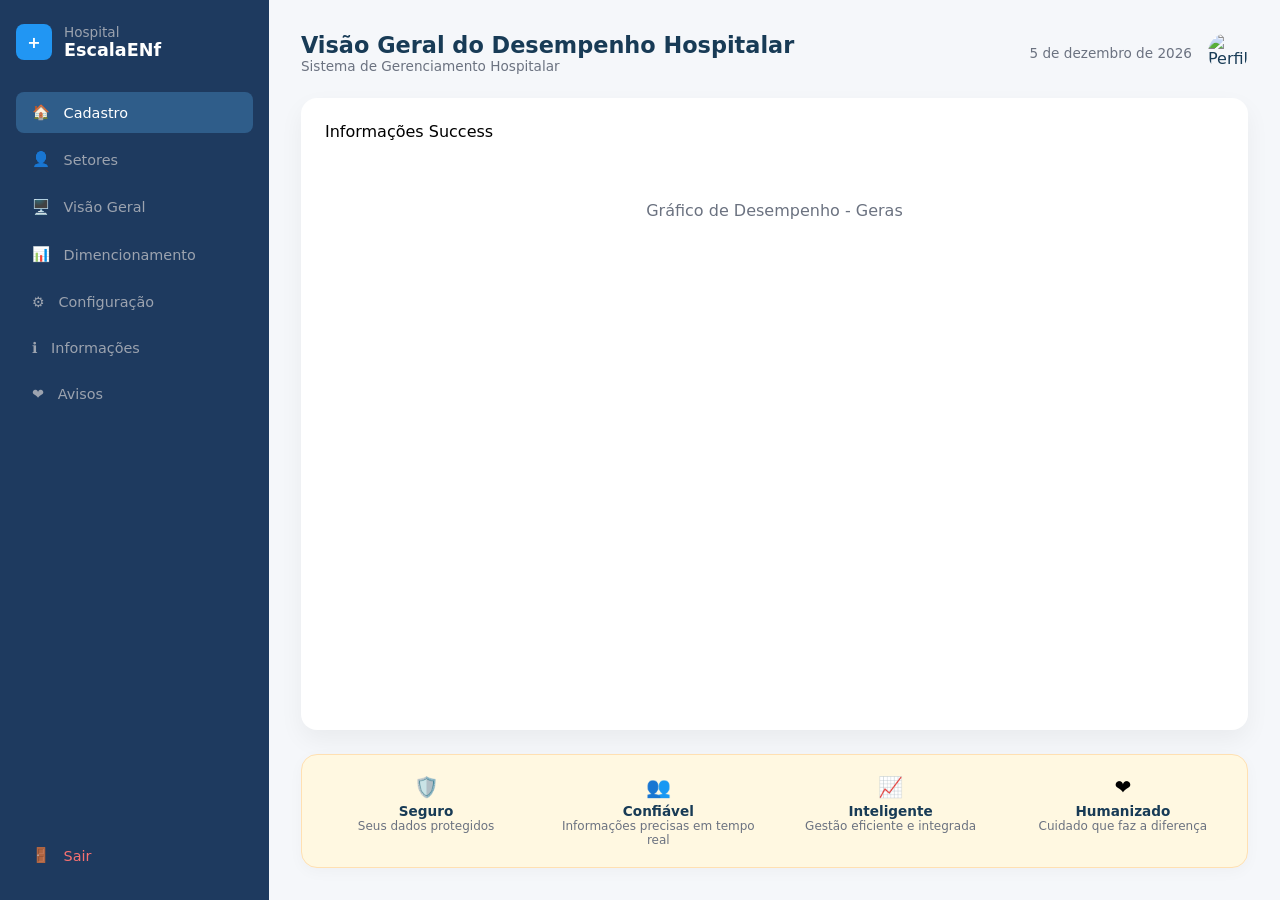
==== gerencia.html @ db75cda7 "esqueleto pronto e responsivo versão atualizada" ====
<!DOCTYPE html>
<html lang="pt-BR">
<head>
    <meta charset="UTF-8">
    <meta name="viewport" content="width=device-width, initial-scale=1.0">
    <title>Hospital São Lucas</title>
    <link rel="stylesheet" href="style.css">
</head>
<body>

    <div class="hsl-app-container">
        
        <!-- BOTÃO HAMBURGUER (Aparece apenas no mobile) -->
        <button class="hsl-hamburger-btn" id="hslHamburger">
            ☰
        </button>

        <!-- MENU LATERAL -->
        <aside class="hsl-sidebar" id="hslSidebar">
            <div class="hsl-brand">
                <div class="hsl-brand-icon">+</div>
                <div class="hsl-brand-text">
                    <h1>Hospital</h1>
                    <h2>EscalaENf</h2>
                </div>
            </div>

            <nav class="hsl-nav-menu">
                <a href="#" class="hsl-nav-item hsl-active"><span>🏠</span> Cadastro</a>
                <a href="#" class="hsl-nav-item"><span>👤</span> Setores</a>
                <a href="#" class="hsl-nav-item"><span>🖥️</span> Visão Geral</a>
                <a href="#" class="hsl-nav-item"><span>📊</span> Dimencionamento</a>                
                <a href="#" class="hsl-nav-item"><span>⚙️</span> Configuração</a>
                <a href="#" class="hsl-nav-item"><span>ℹ️</span> Informações</a>
                <a href="#" class="hsl-nav-item"><span>❤️</span>Avisos</a>
            </nav>

            <div class="hsl-sidebar-footer">
                <a href="index.html" class="hsl-nav-item hsl-logout"><span>🚪</span> Sair</a>
            </div>
        </aside>

        <!-- CONTEÚDO PRINCIPAL -->
        <main class="hsl-main-content">
            <header class="hsl-topbar">
                <div class="hsl-breadcrumb">
                    <h2>Visão Geral do Desempenho Hospitalar</h2>
                    <p>Sistema de Gerenciamento Hospitalar</p>
                </div>
                <div class="hsl-user-profile-top">
                    <span class="hsl-date-time" id="hslDateTime">26 de julho de 2026</span>
                    <div class="hsl-avatar">
                        <img src="https://images.unsplash.com/photo-1534528741775-53994a69daeb?w=100&auto=format&fit=crop&q=80" alt="Perfil">
                    </div>
                </div>
            </header>

          <section class="hsl-dashboard-card" id="hslDashboardCard">
    
    <!-- CONTEÚDO DA ABA 1: GERAS (Padrão) -->
    <div class="hsl-tab-content hsl-active-tab" id="tab-geras">
        <div class="hsl-dashboard-header">
            <div class="hsl-legendas">
                <span class="hsl-legenda-item"><span class="hsl-dot hsl-blue"></span> Informações</span>
                <span class="hsl-legenda-item"><span class="hsl-dot hsl-green"></span> Success</span>
            </div>
        </div>
        <div class="hsl-chart-container">
            <p style="text-align:center; padding-top: 60px; color: var(--paragrafo-principal);">Gráfico de Desempenho - Geras</p>
        </div>
    </div>

    <!-- CONTEÚDO DA ABA 2: USUÁRIO -->
    <div class="hsl-tab-content" id="tab-usuario">
        <h3 style="color: var(--titulo-principal); margin-bottom: 1rem;">Gerenciamento de Usuários</h3>
        <p style="color: var(--paragrafo-principal);">Aqui você pode visualizar e gerenciar os perfis cadastrados no sistema.</p>
    </div>

    <!-- CONTEÚDO DA ABA 3: MONITOROS -->
    <div class="hsl-tab-content" id="tab-monitoros">
        <h3 style="color: var(--titulo-principal); margin-bottom: 1rem;">Monitores Hospitalares</h3>
        <p style="color: var(--paragrafo-principal);">Acompanhamento em tempo real dos monitores de sinais vitais e leitos.</p>
    </div>

    <!-- CONTEÚDO DA ABA 4: INFORMAÇÕES -->
    <div class="hsl-tab-content" id="tab-informacoes">
        <h3 style="color: var(--titulo-principal); margin-bottom: 1rem;">Informações Gerais</h3>
        <p style="color: var(--paragrafo-principal);">Relatórios consolidados e diretrizes operacionais do Hospital São Lucas.</p>
    </div>

    <!-- CONTEÚDO DA ABA 5: INTELIGENTE -->
    <div class="hsl-tab-content" id="tab-inteligente">
        <h3 style="color: var(--titulo-principal); margin-bottom: 1rem;">Painel Inteligente</h3>
        <p style="color: var(--paragrafo-principal);">Análises preditivas baseadas em inteligência artificial para gestão de leitos.</p>
    </div>

    <!-- CONTEÚDO DA ABA 6: GESTOS -->
    <div class="hsl-tab-content" id="tab-gestos">
        <h3 style="color: var(--titulo-principal); margin-bottom: 1rem;">Configuração de Gestos</h3>
        <p style="color: var(--paragrafo-principal);">Ajustes de atalhos e comandos rápidos do sistema.</p>
    </div>

    <!-- CONTEÚDO DA ABA 7: HUMANIZADO -->
    <div class="hsl-tab-content" id="tab-humanizado">
        <h3 style="color: var(--titulo-principal); margin-bottom: 1rem;">Atendimento Humanizado</h3>
        <p style="color: var(--paragrafo-principal);">Métricas de satisfação e feedback dos pacientes e familiares.</p>
    </div>

</section>

            <!-- RODAPÉ DE RECURSOS -->
            <footer class="hsl-desktop-features-footer">
                <div class="hsl-feat-col">
                    <span class="hsl-feat-icon">🛡️</span>
                    <h4>Seguro</h4>
                    <p>Seus dados protegidos</p>
                </div>
                <div class="hsl-feat-col">
                    <span class="hsl-feat-icon">👥</span>
                    <h4>Confiável</h4>
                    <p>Informações precisas em tempo real</p>
                </div>
                <div class="hsl-feat-col">
                    <span class="hsl-feat-icon">📈</span>
                    <h4>Inteligente</h4>
                    <p>Gestão eficiente e integrada</p>
                </div>
                <div class="hsl-feat-col">
                    <span class="hsl-feat-icon">❤️</span>
                    <h4>Humanizado</h4>
                    <p>Cuidado que faz a diferença</p>
                </div>
            </footer>
        </main>

    </div>

    <script src="script.js"></script>
</body>
</html>
---- style.css ----
/* RESET E VARIÁVEIS GLOBAL */
:root {
    /* Fundos */
    --bg-principal: #F5F7FA;
    --bg-cards: #FFFFFF;
    --bg-cards-2: #F8FBFF;
    
    /* Menu */
    --menu-principal: #1E3A5F;
    --menu-secundario: #2F5D8A;
    
    /* Alertas e Cards Especiais */
    --card-alerta: #FFF8E1;
    
    /* Tipografia (Títulos e Textos) */
    --titulo-principal: #183B56;
    --subtitulo: #4B5563;
    --paragrafo-principal: #6B7280;
    --paragrafo-secundario: #9CA3AF;
    
    /* Botões e Ações */
    --btn-principal: #1976D2;
    --btn-secundario: #2E7D32;
    --btn-terciario: #6C757D;
    
    /* Estados das Informações */
    --status-sucesso: #4CAF50;
    --status-atencao: #FFC107;
    --status-erro: #D32F2F;
    --status-informacao: #2196F3;
}
* {
  margin: 0;
  padding: 0;
  box-sizing: border-box;
  font-family: 'Segoe UI', system-ui, -apple-system, BlinkMacSystemFont, Roboto, sans-serif;
}

:root {
  --primary-blue: #0056b3;
  --primary-hover: #004085;
  --text-dark: #1e293b;
  --text-muted: #64748b;
  --bg-input: #f8fafc;
  --border-color: #e2e8f0;
  --green-accent: #16a34a;
}

body, html {
  height: 100%;
  width: 100%;
}

/* LAYOUT PRINCIPAL (DESKTOP) */
.login-wrapper {
  min-height: 100vh;
  width: 100%;
  display: flex;
  flex-direction: column;
  justify-content: space-between;
  align-items: center;
  background: linear-gradient(rgba(255, 255, 255, 0.2), rgba(255, 255, 255, 0.2)),
              url('./IMG/fundoLogin3.png') center/cover no-repeat;
  position: relative;
  overflow-x: hidden;
}

/* HEADER / LOGO */
.logo-container {
  display: flex;
  flex-direction: column;
  align-items: center;
  margin-top: 2rem;
  z-index: 2;
}

.hospital-logo {
  font-size: 2.5rem;
  color: var(--primary-blue);
  margin-bottom: 0.2rem;
}

.logo-sub {
  font-size: 0.9rem;
  color: #334155;
  letter-spacing: 1px;
}

.logo-title {
  font-size: 1.8rem;
  color: #0f172a;
  font-weight: 700;
  line-height: 1.1;
}

/* CARD DE LOGIN */
.login-card {
  background: #ffffff;
  border-radius: 16px;
  padding: 2.5rem 2rem;
  width: 100%;
  max-width: 420px;
  box-shadow: 0 10px 25px -5px rgba(0, 0, 0, 0.1), 0 8px 10px -6px rgba(0, 0, 0, 0.05);
  z-index: 2;
  margin: 1.5rem 0;
}

.drag-handle {
  display: none;
}

.card-header {
  text-align: center;
  margin-bottom: 1.5rem;
}

.card-header h2 {
  font-size: 1.5rem;
  color: #0f172a;
  font-weight: 700;
}

.card-header p {
  font-size: 0.85rem;
  color: var(--text-muted);
  margin-top: 0.25rem;
}

/* FORMULÁRIO */
.login-form {
  display: flex;
  flex-direction: column;
  gap: 1rem;
}

.input-group {
  position: relative;
  display: flex;
  align-items: center;
}

.input-icon {
  position: absolute;
  left: 1rem;
  color: #94a3b8;
  font-size: 0.9rem;
}

.toggle-password {
  position: absolute;
  right: 1rem;
  color: #94a3b8;
  cursor: pointer;
  font-size: 0.9rem;
}

.input-group input {
  width: 100%;
  padding: 0.85rem 2.5rem;
  background-color: var(--bg-input);
  border: 1px solid var(--border-color);
  border-radius: 8px;
  font-size: 0.9rem;
  color: var(--text-dark);
  outline: none;
  transition: all 0.2s ease;
}

.input-group input:focus {
  border-color: var(--primary-blue);
  background-color: #fff;
  box-shadow: 0 0 0 3px rgba(0, 86, 179, 0.1);
}

/* OPÇÕES */
.form-options {
  display: flex;
  justify-content: space-between;
  align-items: center;
  font-size: 0.825rem;
  margin: 0.2rem 0;
}

.remember-me {
  display: flex;
  align-items: center;
  gap: 0.5rem;
  color: var(--text-dark);
  cursor: pointer;
  user-select: none;
}

.forgot-password {
  color: #0284c7;
  text-decoration: none;
  font-weight: 500;
}

.forgot-password:hover {
  text-decoration: underline;
}

/* BOTÕES */
.btn {
  width: 100%;
  padding: 0.85rem;
  border-radius: 8px;
  font-size: 0.9rem;
  font-weight: 600;
  border: none;
  cursor: pointer;
  display: flex;
  align-items: center;
  justify-content: center;
  gap: 0.5rem;
  transition: background 0.2s;
}

.btn-primary {
  background-color: var(--primary-blue);
  color: #ffffff;
}

.btn-primary:hover {
  background-color: var(--primary-hover);
}

.btn-secondary {
  background-color: #f8fafc;
  color: var(--green-accent);
  border: 1px solid #cbd5e1;
}

.btn-secondary:hover {
  background-color: #f1f5f9;
}

/* CARD FOOTER */
.card-footer {
  margin-top: 2rem;
  display: flex;
  flex-direction: column;
  align-items: center;
  gap: 0.5rem;
  text-align: center;
}

.badge-shield {
  width: 32px;
  height: 32px;
  background-color: #e0f2fe;
  color: #0284c7;
  border-radius: 6px;
  display: flex;
  align-items: center;
  justify-content: center;
  font-size: 0.85rem;
}

.copyright {
  font-size: 0.75rem;
  color: var(--text-muted);
  line-height: 1.3;
}

/* SEÇÃO RECURSOS (DESKTOP) */
.features-section {
  width: 100%;
  background: #ffffff;
  padding: 1.5rem 1rem;
  display: flex;
  justify-content: center;
  gap: 3rem;
  border-top: 1px solid var(--border-color);
  z-index: 2;
}

.feature-card {
  display: flex;
  flex-direction: column;
  align-items: center;
  text-align: center;
  max-width: 160px;
}

.feature-icon {
  font-size: 1.25rem;
  color: var(--primary-blue);
  margin-bottom: 0.5rem;
}

.feature-card h3 {
  font-size: 0.85rem;
  color: var(--text-dark);
  font-weight: 600;
}

.feature-card p {
  font-size: 0.75rem;
  color: var(--text-muted);
  margin-top: 0.1rem;
}

.mobile-footer-banner {
  display: none;
}
/* Esconde todas as abas por padrão */
.hsl-tab-content {
    display: none;
    opacity: 0;
    transition: opacity 0.3s ease-in-out;
}

/* Mostra e anima a aba ativa */
.hsl-tab-content.hsl-active-tab {
    display: flex;
    flex-direction: column;
    flex-grow: 1;
    animation: hslFadeIn 0.4s forwards;
}

@keyframes hslFadeIn {
    from {
        opacity: 0;
        transform: translateY(8px);
    }
    to {
        opacity: 1;
        transform: translateY(0);
    }
}



/*Gerencia*/
* {
    margin: 0;
    padding: 0;
    box-sizing: border-box;
    font-family: 'Segoe UI', system-ui, sans-serif;
}

body, html {
    height: 100%;
    width: 100%;
    background-color: var(--bg-principal);
}

.hsl-app-container {
    display: flex;
    min-height: 100vh;
    width: 100%;
}

/* Botão Hambúrguer oculto no desktop */
.hsl-hamburger-btn {
    display: none;
}

/* Sidebar padrão (Desktop) */
.hsl-sidebar {
    width: 260px;
    background-color: var(--menu-principal);
    color: #ffffff;
    display: flex;
    flex-direction: column;
    justify-content: space-between;
    padding: 1.5rem 1rem;
    height: 100vh;
    position: sticky;
    top: 0;
}

.hsl-brand {
    display: flex;
    align-items: center;
    gap: 0.75rem;
    margin-bottom: 2rem;
}

.hsl-brand-icon {
    width: 36px;
    height: 36px;
    background-color: #2196f3;
    color: #fff;
    border-radius: 8px;
    display: flex;
    align-items: center;
    justify-content: center;
    font-weight: bold;
}

.hsl-brand-text h1 { font-size: 0.85rem; color: #b8aa94; font-weight: 400; }
.hsl-brand-text h2 { font-size: 1.1rem; color: #ffffff; }

.hsl-nav-menu {
    display: flex;
    flex-direction: column;
    gap: 0.4rem;
    flex-grow: 1;
}

.hsl-nav-item {
    display: flex;
    align-items: center;
    gap: 0.85rem;
    padding: 0.75rem 1rem;
    color: #b7b894;
    text-decoration: none;
    border-radius: 8px;
    font-size: 0.9rem;
}

.hsl-nav-item:hover, .hsl-nav-item.hsl-active {
    background-color: rgba(255, 255, 255, 0.08);
    color: #ffffff;
}

.hsl-logout { color: #f87171; }

.hsl-main-content {
    flex-grow: 1;
    display: flex;
    flex-direction: column;
    justify-content: space-between;
    padding: 2rem;
    overflow-y: auto;
    /* Remova o max-height se houver e ajuste para min-height: 100vh */
    min-height: 100vh;
}

.hsl-topbar {
    display: flex;
    justify-content: space-between;
    align-items: center;
    margin-bottom: 1.5rem;
    color: var(--titulo-principal);
}

.hsl-breadcrumb h2 { font-size: 1.4rem; }
.hsl-breadcrumb p { font-size: 0.85rem; color: var(--subtitulo); }

.hsl-user-profile-top {
    display: flex;
    align-items: center;
    gap: 1rem;
}

.hsl-date-time { font-size: 0.85rem; color: #cbd5e1; }

.hsl-avatar {
    width: 40px;
    height: 40px;
    border-radius: 50%;
    overflow: hidden;
}

.hsl-avatar img { width: 100%; height: 100%; object-fit: cover; }

.hsl-dashboard-card {
    background-color: #ffffff;
    border-radius: 16px;
    padding: 1.75rem;
    box-shadow: 0 10px 25px rgba(0, 0, 0, 0.1);
    margin-bottom: 1.5rem;    
    flex-grow: 1;
    display: flex;
    flex-direction: column;
    justify-content: space-between;
}
.hsl-main-content {
    flex-grow: 1;
    display: flex;
    flex-direction: column;
    justify-content: space-between; /* Joga o card para cima e o rodapé para o fundo */
    padding: 2rem;
    min-height: 100vh;
    box-sizing: border-box;
}
/* Estilo padrão (Desktop) */
.hsl-desktop-features-footer {
    display: grid;
    grid-template-columns: repeat(4, 1fr);
    gap: 1.5rem;
    background: var(--card-alerta); /* #FFF8E1 */
    padding: 1.5rem 1.25rem;
    border-radius: 16px;
    margin-top: auto;
    box-shadow: 0 4px 15px rgba(0, 0, 0, 0.05);
    border: 1px solid #FFE0B2; /* Uma bordinha sutil um pouco mais escura */
}

.hsl-feat-col {
    display: flex;
    flex-direction: column;
    align-items: center;
    text-align: center;
}

.hsl-feat-icon {
    font-size: 1.25rem;
    margin-bottom: 0.25rem;
}

.hsl-feat-col h4 {
    font-size: 0.85rem;
    color: #1e293b;
}

.hsl-feat-col p {
    font-size: 0.75rem;
    color: #64748b;
}



/*colaboradores*/
* {
    margin: 0;
    padding: 0;
    box-sizing: border-box;
    font-family: 'Segoe UI', system-ui, sans-serif;
}

html, body {
    height: 100%;
    background-color: var(--bg-principal);
}

.hsl-app-container {
    display: flex;
    height: 100vh;
    width: 100%;
    overflow: hidden;
}

/* Botão Hambúrguer (Oculto no Desktop) */
.hsl-hamburger-btn {
    display: none;
}

/* Menu Lateral */
.hsl-sidebar {
    width: 280px;
    background-color: var(--menu-principal);
    color: #ffffff;
    display: flex;
    flex-direction: column;
    justify-content: space-between;
    padding: 1.5rem 1rem;
    height: 100vh;
}

.hsl-brand {
    display: flex;
    align-items: center;
    gap: 0.75rem;
    margin-bottom: 2rem;
}

.hsl-brand-icon {
    width: 36px;
    height: 36px;
    background-color: var(--status-informacao);
    color: #fff;
    border-radius: 8px;
    display: flex;
    align-items: center;
    justify-content: center;
    font-weight: bold;
}

.hsl-brand-text h1 { font-size: 0.85rem; color: var(--paragrafo-secundario); font-weight: 400; }
.hsl-brand-text h2 { font-size: 1.1rem; color: #ffffff; }

.hsl-nav-menu {
    display: flex;
    flex-direction: column;
    gap: 0.4rem;
    flex-grow: 1;
}

.hsl-nav-item {
    display: flex;
    align-items: center;
    gap: 0.85rem;
    padding: 0.75rem 1rem;
    color: var(--paragrafo-secundario);
    text-decoration: none;
    border-radius: 8px;
    font-size: 0.9rem;
    transition: background 0.2s;
}

.hsl-nav-item:hover, .hsl-nav-item.hsl-active {
    background-color: var(--menu-secundario);
    color: #ffffff;
}

.hsl-logout { color: #f87171; }

/* Conteúdo Principal */
.hsl-main-content {
    flex-grow: 1;
    display: flex;
    flex-direction: column;
    justify-content: space-between; /* Empurra o rodapé para o fim absoluto da tela */
    padding: 2rem;
    height: 100vh;
    box-sizing: border-box;
    overflow-y: auto;
}

.hsl-topbar {
    display: flex;
    justify-content: space-between;
    align-items: center;
    margin-bottom: 1.5rem;
}

.hsl-breadcrumb h2 { font-size: 1.4rem; color: var(--titulo-principal); }
.hsl-breadcrumb p { font-size: 0.85rem; color: var(--paragrafo-principal); }

.hsl-user-profile-top {
    display: flex;
    align-items: center;
    gap: 1rem;
}

.hsl-date-time { font-size: 0.85rem; color: var(--paragrafo-principal); }

.hsl-avatar {
    width: 40px;
    height: 40px;
    border-radius: 50%;
    overflow: hidden;
}
.hsl-avatar img { width: 100%; height: 100%; object-fit: cover; }

/* Card Principal com o Calendário e Alerta */
.hsl-dashboard-card {
    background-color: var(--bg-cards);
    border-radius: 16px;
    padding: 1.5rem;
    box-shadow: 0 10px 25px rgba(0, 0, 0, 0.05);
    display: flex;
    flex-direction: column;
    gap: 1.25rem;
}

/* Alerta de Treinamento */
.hsl-alert-card {
    background-color: var(--card-alerta);
    border: 1px solid #FFE0B2;
    border-radius: 12px;
    padding: 0.85rem 1.25rem;
    display: flex;
    align-items: center;
    gap: 1rem;
    max-width: 320px;
    margin-left: auto;
}

.hsl-alert-icon { font-size: 1.25rem; }
.hsl-alert-text h4 { font-size: 0.85rem; color: #8D6E63; font-weight: 600; }
.hsl-alert-text p { font-size: 0.75rem; color: #795548; }

/* Calendário */
.hsl-calendar-header {
    display: flex;
    align-items: center;
    justify-content: center;
    gap: 1.5rem;
    margin-bottom: 0.5rem;
}

.hsl-calendar-header h3 { font-size: 1.1rem; color: var(--titulo-principal); }
.hsl-cal-nav { background: none; border: none; font-size: 1rem; cursor: pointer; color: var(--paragrafo-principal); }

.hsl-calendar-grid {
    display: grid;
    grid-template-columns: repeat(7, 1fr);
    gap: 4px;
    text-align: center;
}

.hsl-cal-day-name {
    font-size: 1.05rem !important;
    font-weight: 700 !important;
    color: var(--titulo-principal) !important;
}

.hsl-cal-cell {
    min-height: 67.5px !important; /* Reduzido 10% de 75px */
    font-size: 1.215rem !important; /* Reduzido 10% de 1.35rem */
    font-weight: 600 !important;   /* Mantém o número encorpado e visível */
    border-radius: 9px !important; /* Proporcional ao ajuste */
}

.hsl-cal-cell.hsl-muted { color: var(--paragrafo-secundario); background-color: #FAFAFA; }
.hsl-cal-cell.hsl-blue-event { background-color: #E3F2FD; color: #f70505; font-weight: 600; }
.hsl-cal-cell span { font-size: 0.6rem; color: #1976D2; margin-top: 2px; }

/* Rodapé de Recursos (Grudado embaixo) */
.hsl-desktop-features-footer {
    display: grid;
    grid-template-columns: repeat(4, 1fr);
    gap: 1.5rem;
    background: var(--card-alerta);
    padding: 1.25rem;
    border-radius: 16px;
    box-shadow: 0 4px 15px rgba(0, 0, 0, 0.03);
    border: 1px solid #FFE0B2;
}

.hsl-feat-col {
    display: flex;
    flex-direction: column;
    align-items: center;
    text-align: center;
}

.hsl-feat-icon { font-size: 1.25rem; margin-bottom: 0.25rem; }
.hsl-feat-col h4 { font-size: 0.85rem; color: var(--titulo-principal); font-weight: 600; }
.hsl-feat-col p { font-size: 0.75rem; color: var(--paragrafo-principal); }







/* =======================================
   RESPONSIVIDADE (MOBILE / DISPOSITIVOS PEQUENOS)
   ======================================= */
@media (max-width: 768px) {
  .login-wrapper {
    justify-content: flex-start;
    background-position: top center;
  }

  .logo-container {
    margin-top: 3rem;
    margin-bottom: 1.5rem;
  }

  /* Card adaptado para o estilo "Sheet" na parte inferior do mobile */
  .login-card {
    border-bottom-left-radius: 0;
    border-bottom-right-radius: 0;
    border-top-left-radius: 24px;
    border-top-right-radius: 24px;
    margin: auto 0 0 0;
    padding: 1rem 1.5rem 2rem 1.5rem;
    max-width: 100%;
    box-shadow: 0 -4px 20px rgba(0, 0, 0, 0.15);
  }

  /* Indicador visual de "arrastar" comum no mobile */
  .drag-handle {
    display: block;
    width: 36px;
    height: 4px;
    background-color: #cbd5e1;
    border-radius: 2px;
    margin: 0 auto 1.2rem auto;
  }

  .features-section {
    display: none; /* Oculta a lista do desktop */
  }

  /* Banner escuro com eletrocardiograma do Mobile */
  .mobile-footer-banner {
    display: flex;
    flex-direction: column;
    align-items: center;
    justify-content: center;
    background-color: #03254c;
    width: 100%;
    padding: 1.5rem 1rem 2rem 1rem;
    color: #ffffff;
    text-align: center;
  }

  .pulse-wave {
    width: 120px;
    height: 35px;
    margin-bottom: 0.5rem;
  }

  .mobile-footer-banner p {
    font-size: 0.8rem;
    color: #e2e8f0;
    line-height: 1.3;
  }



  /*gerencia*/

  .hsl-app-container {
    display: flex;
    min-height: 100vh;
    width: 100%;
    }

    /* Mostra o botão hambúrguer no topo */
    .hsl-hamburger-btn {
        display: block;
        position: fixed;
        top: 1rem;
        left: 1rem;
        z-index: 1000;
        background: #2196f3;
        color: white;
        border: none;
        font-size: 1.5rem;
        padding: 0.5rem 0.75rem;
        border-radius: 8px;
        cursor: pointer;
    }

    /* Esconde o menu por padrão para fora da tela */
    .hsl-sidebar {
        position: fixed;
        top: 0;
        left: -280px;
        width: 260px;
        height: 100%;
        z-index: 999;
        transition: left 0.3s ease;
    }

    /* Classe ativada via JS para mostrar o menu */
    .hsl-sidebar.hsl-show-menu {
        left: 0;
    }

    .hsl-main-content {
        padding: 5rem 1rem 1rem 1rem; /* Dá espaço para o botão hambúrguer fixo */
    }
    .hsl-desktop-features-footer {
        display: grid;
        grid-template-columns: repeat(2, 1fr);
        gap: 1rem;
        background: #ffffff;
        padding: 1rem;
        border-radius: 12px;
        margin-top: 1.5rem;
    }



    /*COLABORADORES*/
   .hsl-app-container {
        flex-direction: column;
        overflow-x: hidden;
    }
    
    /* Botão Hambúrguer visível e flutuante */
    .hsl-hamburger-btn {
        display: flex;
        align-items: center;
        justify-content: center;
        position: fixed;
        top: 1rem;
        left: 1rem;
        z-index: 1000;
        background: var(--btn-principal);
        color: white;
        border: none;
        font-size: 1.25rem;
        width: 40px;
        height: 40px;
        border-radius: 8px;
        cursor: pointer;
        box-shadow: 0 4px 10px rgba(0,0,0,0.15);
    }

    /* Menu Lateral Escondido por padrão na tela pequena */
    .hsl-sidebar {
        position: fixed;
        top: 0;
        left: -280px; /* Joga o menu para fora da tela à esquerda */
        width: 280px;
        height: 100vh;
        z-index: 999;
        transition: left 0.3s ease-in-out; /* Animação suave */
        box-shadow: 5px 0 15px rgba(0,0,0,0.2);
    }

    /* CLASSE QUE O JS ADICIONA PARA MOSTRAR O MENU */
    .hsl-sidebar.hsl-show-menu {
        left: 0; /* Traz o menu para dentro da tela */
    }

    .hsl-main-content {
        padding: 4.5rem 1rem 1rem 1rem;
        height: auto;
        overflow-y: visible;
    }
    
    .hsl-desktop-features-footer {
        grid-template-columns: repeat(2, 1fr);
        margin-top: 1.5rem;
    }
}
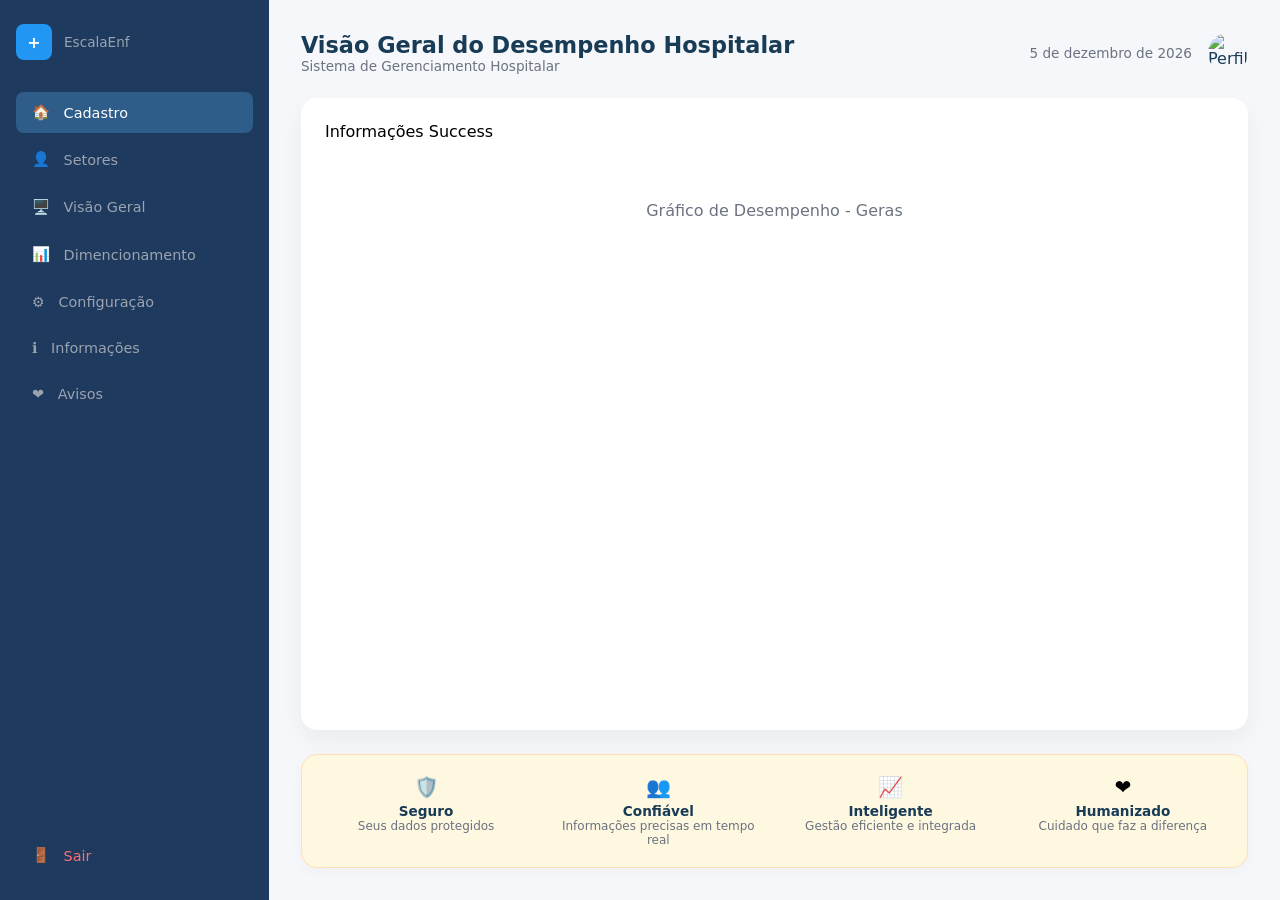
==== commit 1e5556e1: "Atualizado100% final" ====
--- a/gerencia.html
+++ b/gerencia.html
@@ -20,8 +20,7 @@
             <div class="hsl-brand">
                 <div class="hsl-brand-icon">+</div>
                 <div class="hsl-brand-text">
-                    <h1>Hospital</h1>
-                    <h2>EscalaENf</h2>
+                    <h1>EscalaEnf</h1>
                 </div>
             </div>
 
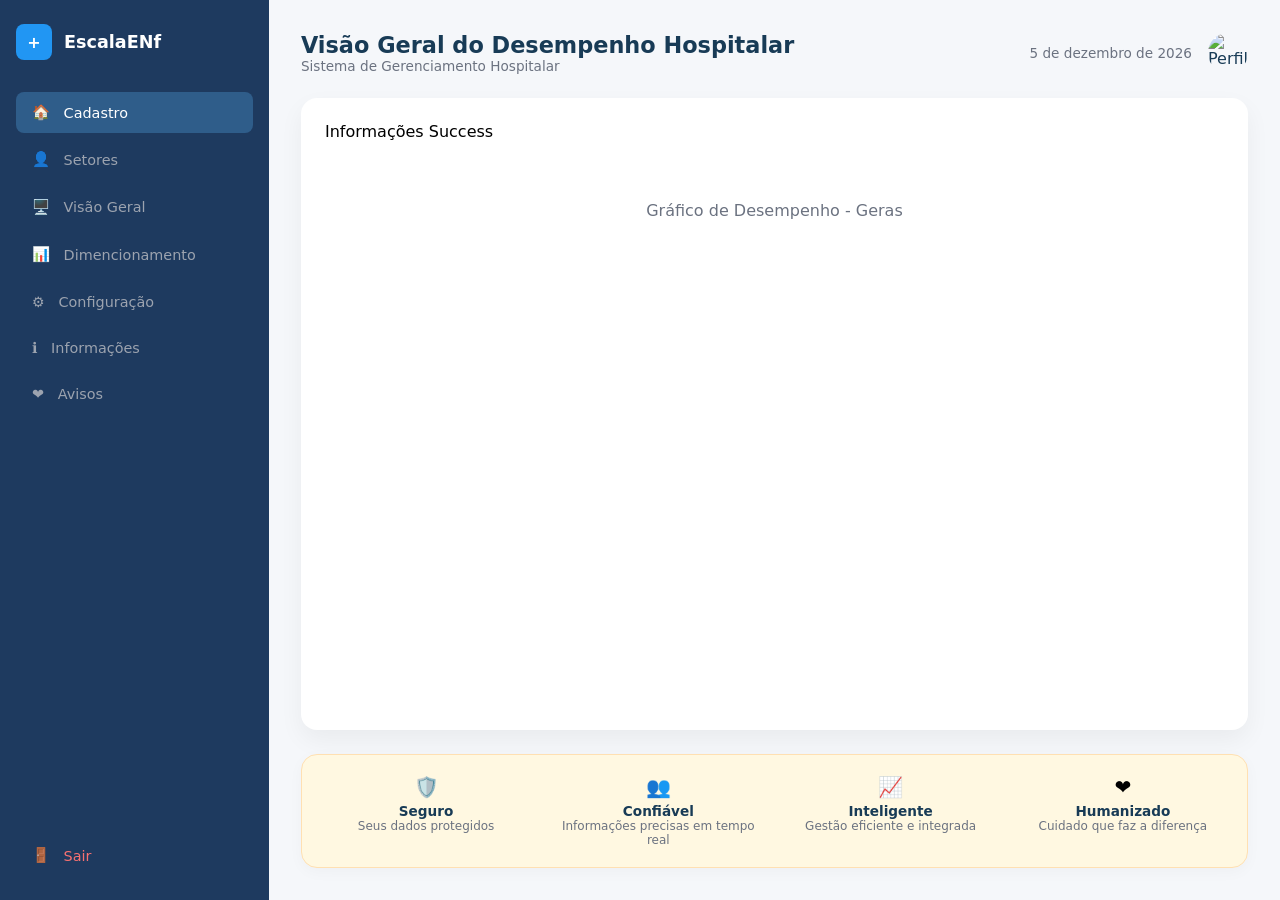
==== commit 825b41b4: "atual5" ====
--- a/gerencia.html
+++ b/gerencia.html
@@ -20,7 +20,7 @@
             <div class="hsl-brand">
                 <div class="hsl-brand-icon">+</div>
                 <div class="hsl-brand-text">
-                    <h1>EscalaEnf</h1>
+                    <h2>EscalaENf</h2>
                 </div>
             </div>
 
